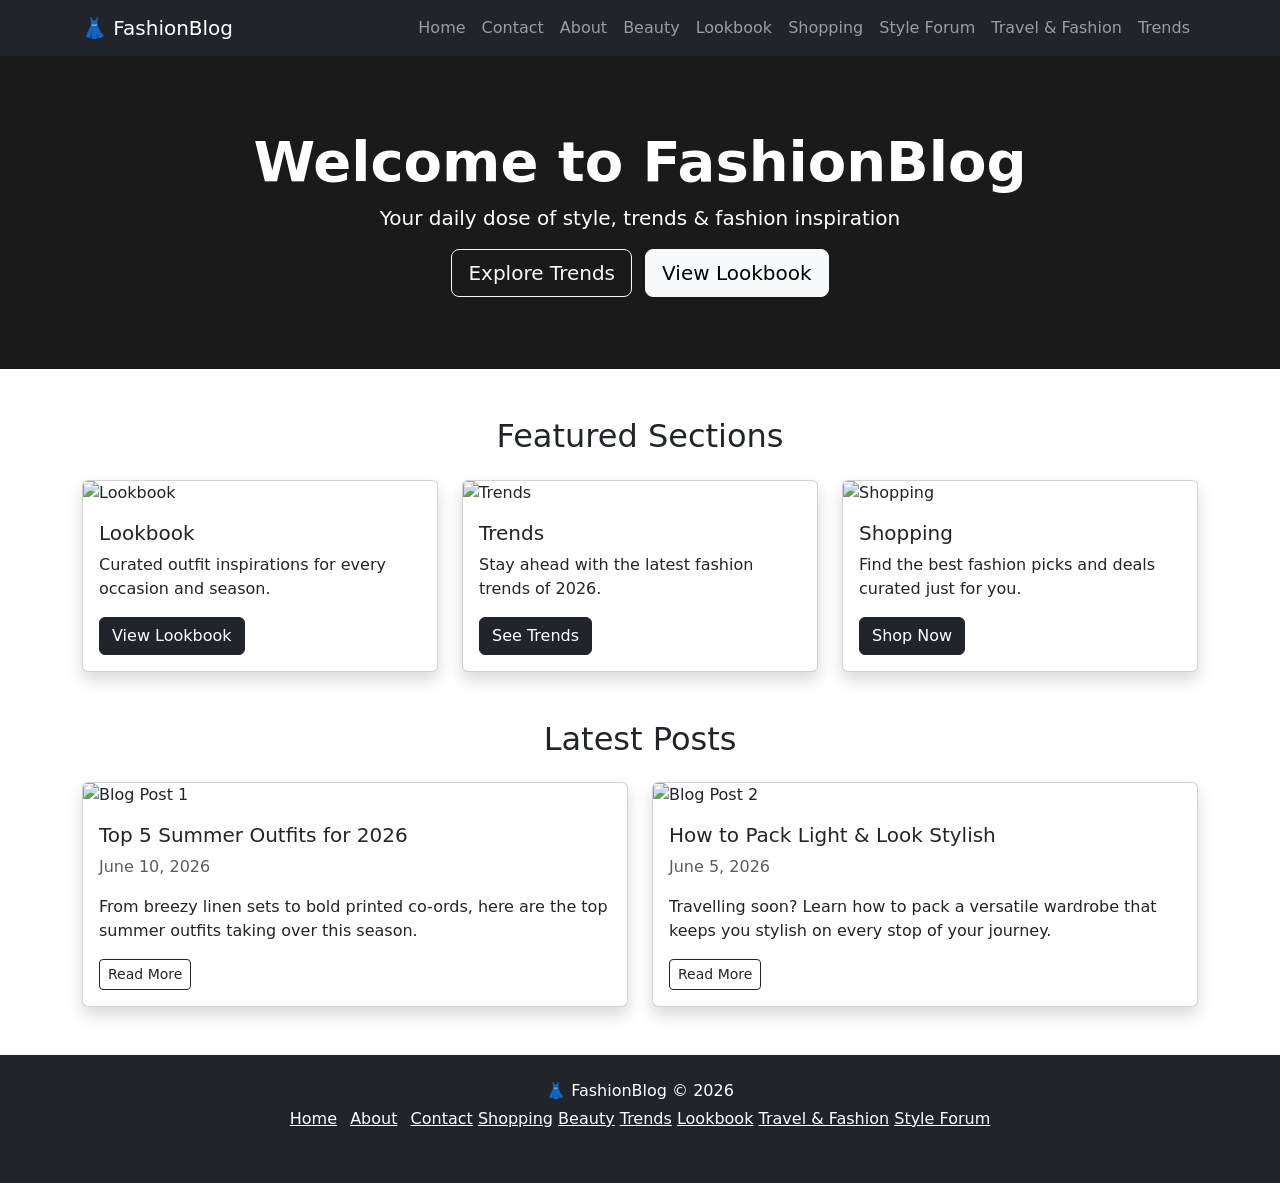
==== index.html @ 81f2b1f4 "commit all 45 files" ====
<!DOCTYPE html>
<html lang="en">
<head>
    <meta charset="UTF-8">
    <meta name="viewport" content="width=device-width, initial-scale=1.0">
    <title>Page Title - Fashion Blog</title>
    <link href="https://cdn.jsdelivr.net/npm/bootstrap@5.3.0/dist/css/bootstrap.min.css" rel="stylesheet">
    <link rel="stylesheet" href="css/style.css">
</head>
<body>

    <nav class="navbar navbar-expand-lg navbar-dark bg-dark">
  <div class="container">
    <a class="navbar-brand" href="index.html">👗 FashionBlog</a>
    <button class="navbar-toggler" type="button" 
      data-bs-toggle="collapse" data-bs-target="#navbarNav">
      <span class="navbar-toggler-icon"></span>
    </button>
    <div class="collapse navbar-collapse" id="navbarNav">
      <ul class="navbar-nav ms-auto">
        <li class="nav-item"><a class="nav-link" href="index.html">Home</a></li>
        <li class="nav-item"><a class="nav-link" href="contact.html">Contact</a></li>
        <li class="nav-item"><a class="nav-link" href="about.html">About</a></li>
        <li class="nav-item"><a class="nav-link" href="beauty.html">Beauty</a></li>
        <li class="nav-item"><a class="nav-link" href="lookbook.html">Lookbook</a></li>
        <li class="nav-item"><a class="nav-link" href="shopping.html">Shopping</a></li>
        <li class="nav-item"><a class="nav-link" href="styleforum.html">Style Forum</a></li>
        <li class="nav-item"><a class="nav-link" href="travel-fashion.html">Travel & Fashion</a></li>
        <li class="nav-item"><a class="nav-link" href="trends.html">Trends</a></li>
      </ul>
    </div>
  </div>
</nav>
     <section class="text-white text-center py-5" style="background-color:#1a1a1a;">
  <div class="container py-4">
    <h1 class="display-4 fw-bold">Welcome to FashionBlog</h1>
    <p class="lead">Your daily dose of style, trends & fashion inspiration</p>
    <a href="trends.html" class="btn btn-outline-light btn-lg me-2">Explore Trends</a>
    <a href="lookbook.html" class="btn btn-light btn-lg">View Lookbook</a>
  </div>
</section>

<section class="container mt-5">
  <h2 class="text-center mb-4">Featured Sections</h2>
  <div class="row g-4">
    <div class="col-md-4">
      <div class="card h-100 shadow">
        <img src="" class="card-img-top" alt="Lookbook">
        <div class="card-body">
          <h5 class="card-title">Lookbook</h5>
          <p class="card-text">Curated outfit inspirations for every occasion and season.</p>
          <a href="lookbook.html" class="btn btn-dark">View Lookbook</a>
        </div>
      </div>
    </div>
    <div class="col-md-4">
      <div class="card h-100 shadow">
        <img src="" class="card-img-top" alt="Trends">
        <div class="card-body">
          <h5 class="card-title">Trends</h5>
          <p class="card-text">Stay ahead with the latest fashion trends of 2026.</p>
          <a href="trends.html" class="btn btn-dark">See Trends</a>
        </div>
      </div>
    </div>
    <div class="col-md-4">
      <div class="card h-100 shadow">
        <img src="" class="card-img-top" alt="Shopping">
        <div class="card-body">
          <h5 class="card-title">Shopping</h5>
          <p class="card-text">Find the best fashion picks and deals curated just for you.</p>
          <a href="shopping.html" class="btn btn-dark">Shop Now</a>
        </div>
      </div>
    </div>
  </div>
</section>

<section class="container mt-5">
  <h2 class="text-center mb-4">Latest Posts</h2>
  <div class="row g-4">
    <div class="col-md-6">
      <div class="card shadow">
        <img src="" class="card-img-top" alt="Blog Post 1">
        <div class="card-body">
          <h5 class="card-title">Top 5 Summer Outfits for 2026</h5>
          <p class="text-muted">June 10, 2026</p>
          <p class="card-text">From breezy linen sets to bold printed co-ords, here are the top summer outfits taking over this season.</p>
          <a href="trends.html" class="btn btn-outline-dark btn-sm">Read More</a>
        </div>
      </div>
    </div>
    <div class="col-md-6">
      <div class="card shadow">
        <img src="" class="card-img-top" alt="Blog Post 2">
        <div class="card-body">
          <h5 class="card-title">How to Pack Light & Look Stylish</h5>
          <p class="text-muted">June 5, 2026</p>
          <p class="card-text">Travelling soon? Learn how to pack a versatile wardrobe that keeps you stylish on every stop of your journey.</p>
          <a href="travel-fashion.html" class="btn btn-outline-dark btn-sm">Read More</a>
        </div>
      </div>
    </div>
  </div>
</section>



    <footer class="bg-dark text-white text-center py-4 mt-5">
  <div class="container">
    <p class="mb-1">👗 FashionBlog &copy; 2026</p>
    <p class="mb-1">
      <a href="index.html" class="text-white me-2">Home</a>
      <a href="about.html" class="text-white me-2">About</a>
      <a href="contact.html" class="text-white">Contact</a>
      <a href="shopping.html" class="text-white">Shopping</a>
      <a href="beauty.html" class="text-white">Beauty</a>
      <a href="trends.html" class="text-white">Trends</a>
      <a href="lookbook.html" class="text-white">Lookbook</a>
      <a href="travel-fashion.html" class="text-white">Travel & Fashion</a>
      <a href="style-forum.html" class="text-white">Style Forum</a>

    </p>
    <p class="mb-0 text-muted">Designed by Tiffany Chola </p>
  </div>
</footer>

    <script src="https://cdn.jsdelivr.net/npm/bootstrap@5.3.0/dist/js/bootstrap.bundle.min.js"></script>
    <script src="js/main.js"></script>
</body>
</html>
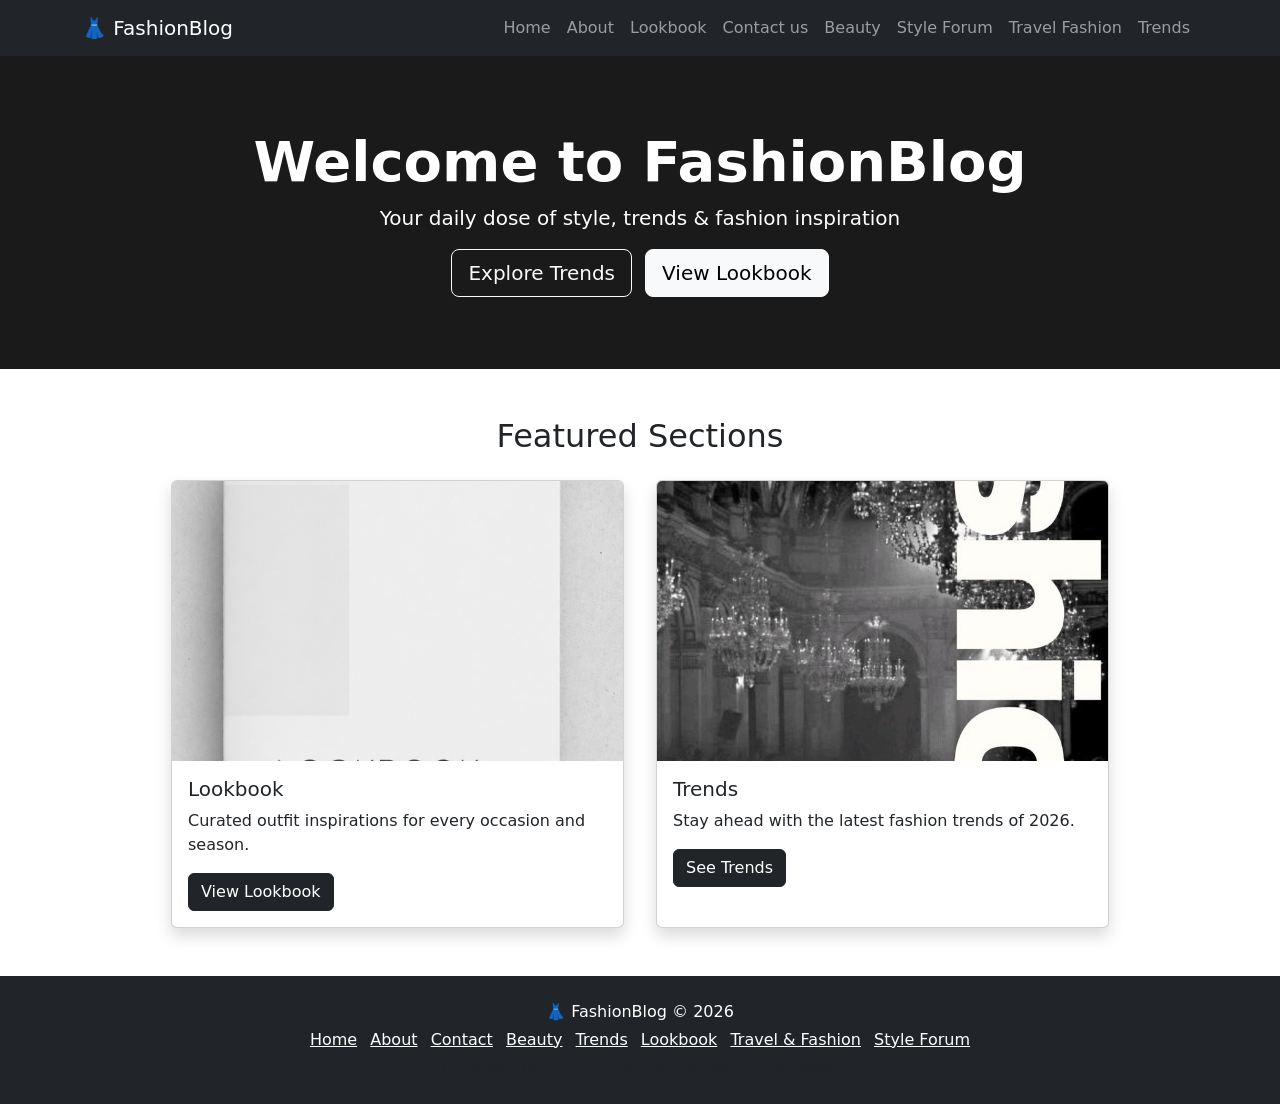
==== commit e5779c56: "commit to main" ====
--- a/index.html
+++ b/index.html
@@ -3,35 +3,34 @@
 <head>
     <meta charset="UTF-8">
     <meta name="viewport" content="width=device-width, initial-scale=1.0">
-    <title>Page Title - Fashion Blog</title>
+    <title>FashionBlog - Home</title>
     <link href="https://cdn.jsdelivr.net/npm/bootstrap@5.3.0/dist/css/bootstrap.min.css" rel="stylesheet">
     <link rel="stylesheet" href="css/style.css">
 </head>
 <body>
 
-    <nav class="navbar navbar-expand-lg navbar-dark bg-dark">
+<nav class="navbar navbar-expand-lg navbar-dark bg-dark">
   <div class="container">
     <a class="navbar-brand" href="index.html">👗 FashionBlog</a>
-    <button class="navbar-toggler" type="button" 
-      data-bs-toggle="collapse" data-bs-target="#navbarNav">
+    <button class="navbar-toggler" type="button" data-bs-toggle="collapse" data-bs-target="#navbarNav">
       <span class="navbar-toggler-icon"></span>
     </button>
     <div class="collapse navbar-collapse" id="navbarNav">
       <ul class="navbar-nav ms-auto">
         <li class="nav-item"><a class="nav-link" href="index.html">Home</a></li>
-        <li class="nav-item"><a class="nav-link" href="contact.html">Contact</a></li>
         <li class="nav-item"><a class="nav-link" href="about.html">About</a></li>
+        <li class="nav-item"><a class="nav-link" href="lookbook.html">Lookbook</a></li>
+        <li class="nav-item"><a class="nav-link" href="contact.html">Contact us</a></li>
         <li class="nav-item"><a class="nav-link" href="beauty.html">Beauty</a></li>
-        <li class="nav-item"><a class="nav-link" href="lookbook.html">Lookbook</a></li>
-        <li class="nav-item"><a class="nav-link" href="shopping.html">Shopping</a></li>
-        <li class="nav-item"><a class="nav-link" href="styleforum.html">Style Forum</a></li>
-        <li class="nav-item"><a class="nav-link" href="travel-fashion.html">Travel & Fashion</a></li>
+        <li class="nav-item"><a class="nav-link" href="style-forum.html">Style Forum</a></li>
+        <li class="nav-item"><a class="nav-link" href="travel-fashion.html">Travel Fashion</a></li>
         <li class="nav-item"><a class="nav-link" href="trends.html">Trends</a></li>
       </ul>
     </div>
   </div>
 </nav>
-     <section class="text-white text-center py-5" style="background-color:#1a1a1a;">
+
+<section class="text-white text-center py-5" style="background-color:#1a1a1a;">
   <div class="container py-4">
     <h1 class="display-4 fw-bold">Welcome to FashionBlog</h1>
     <p class="lead">Your daily dose of style, trends & fashion inspiration</p>
@@ -42,10 +41,13 @@
 
 <section class="container mt-5">
   <h2 class="text-center mb-4">Featured Sections</h2>
-  <div class="row g-4">
-    <div class="col-md-4">
+  <div class="row g-5 justify-content-center">
+
+    <div class="col-md-5 px-3">
       <div class="card h-100 shadow">
-        <img src="" class="card-img-top" alt="Lookbook">
+        <img src="images/lookbook coverimage - Copy.png"
+             class="card-img-top" alt="Lookbook"
+             style="height: 280px; object-fit: cover;">
         <div class="card-body">
           <h5 class="card-title">Lookbook</h5>
           <p class="card-text">Curated outfit inspirations for every occasion and season.</p>
@@ -53,9 +55,12 @@
         </div>
       </div>
     </div>
-    <div class="col-md-4">
+
+    <div class="col-md-5 px-3">
       <div class="card h-100 shadow">
-        <img src="" class="card-img-top" alt="Trends">
+        <img src="images/Trends image cover.jpeg"
+             class="card-img-top" alt="Trends"
+             style="height: 280px; object-fit: cover;">
         <div class="card-body">
           <h5 class="card-title">Trends</h5>
           <p class="card-text">Stay ahead with the latest fashion trends of 2026.</p>
@@ -63,69 +68,28 @@
         </div>
       </div>
     </div>
-    <div class="col-md-4">
-      <div class="card h-100 shadow">
-        <img src="" class="card-img-top" alt="Shopping">
-        <div class="card-body">
-          <h5 class="card-title">Shopping</h5>
-          <p class="card-text">Find the best fashion picks and deals curated just for you.</p>
-          <a href="shopping.html" class="btn btn-dark">Shop Now</a>
-        </div>
-      </div>
-    </div>
+
   </div>
 </section>
 
-<section class="container mt-5">
-  <h2 class="text-center mb-4">Latest Posts</h2>
-  <div class="row g-4">
-    <div class="col-md-6">
-      <div class="card shadow">
-        <img src="" class="card-img-top" alt="Blog Post 1">
-        <div class="card-body">
-          <h5 class="card-title">Top 5 Summer Outfits for 2026</h5>
-          <p class="text-muted">June 10, 2026</p>
-          <p class="card-text">From breezy linen sets to bold printed co-ords, here are the top summer outfits taking over this season.</p>
-          <a href="trends.html" class="btn btn-outline-dark btn-sm">Read More</a>
-        </div>
-      </div>
-    </div>
-    <div class="col-md-6">
-      <div class="card shadow">
-        <img src="" class="card-img-top" alt="Blog Post 2">
-        <div class="card-body">
-          <h5 class="card-title">How to Pack Light & Look Stylish</h5>
-          <p class="text-muted">June 5, 2026</p>
-          <p class="card-text">Travelling soon? Learn how to pack a versatile wardrobe that keeps you stylish on every stop of your journey.</p>
-          <a href="travel-fashion.html" class="btn btn-outline-dark btn-sm">Read More</a>
-        </div>
-      </div>
-    </div>
-  </div>
-</section>
-
-
-
-    <footer class="bg-dark text-white text-center py-4 mt-5">
+<footer class="bg-dark text-white text-center py-4 mt-5">
   <div class="container">
     <p class="mb-1">👗 FashionBlog &copy; 2026</p>
     <p class="mb-1">
       <a href="index.html" class="text-white me-2">Home</a>
       <a href="about.html" class="text-white me-2">About</a>
-      <a href="contact.html" class="text-white">Contact</a>
-      <a href="shopping.html" class="text-white">Shopping</a>
-      <a href="beauty.html" class="text-white">Beauty</a>
-      <a href="trends.html" class="text-white">Trends</a>
-      <a href="lookbook.html" class="text-white">Lookbook</a>
-      <a href="travel-fashion.html" class="text-white">Travel & Fashion</a>
+      <a href="contact.html" class="text-white me-2">Contact</a>
+      <a href="beauty.html" class="text-white me-2">Beauty</a>
+      <a href="trends.html" class="text-white me-2">Trends</a>
+      <a href="lookbook.html" class="text-white me-2">Lookbook</a>
+      <a href="travel-fashion.html" class="text-white me-2">Travel & Fashion</a>
       <a href="style-forum.html" class="text-white">Style Forum</a>
-
     </p>
-    <p class="mb-0 text-muted">Designed by Tiffany Chola </p>
+    <p class="mb-0 text-muted">Designed by Tiffany Chola & inspired by Pinterest</p>
   </div>
 </footer>
 
-    <script src="https://cdn.jsdelivr.net/npm/bootstrap@5.3.0/dist/js/bootstrap.bundle.min.js"></script>
-    <script src="js/main.js"></script>
+<script src="https://cdn.jsdelivr.net/npm/bootstrap@5.3.0/dist/js/bootstrap.bundle.min.js"></script>
+<script src="js/main.js"></script>
 </body>
 </html>
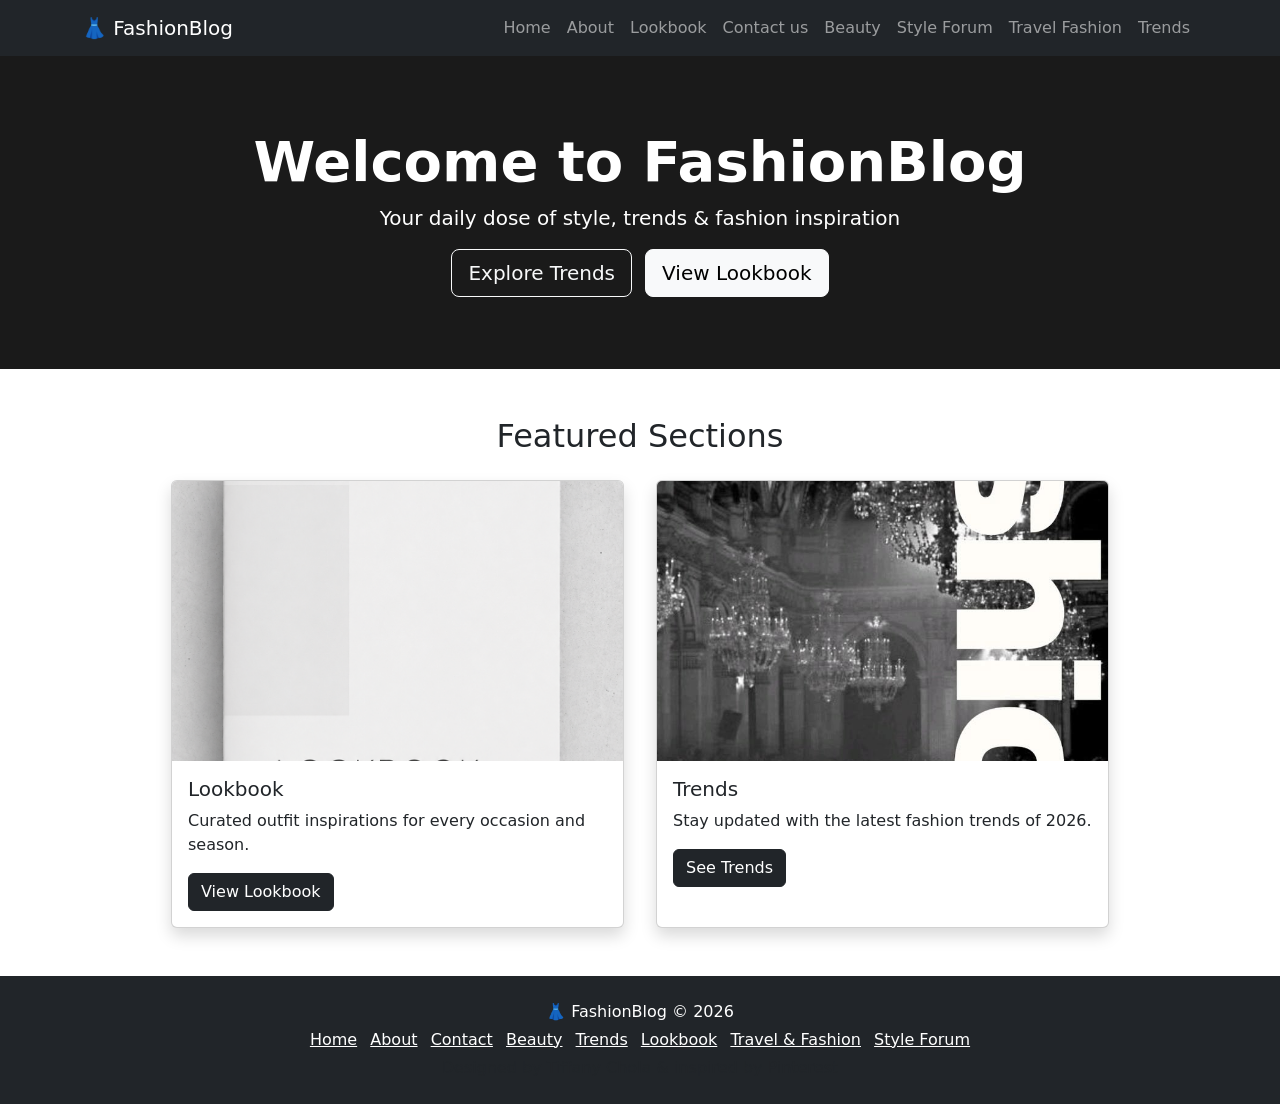
==== commit 93177b57: "Update index.html" ====
--- a/index.html
+++ b/index.html
@@ -3,6 +3,7 @@
 <head>
     <meta charset="UTF-8">
     <meta name="viewport" content="width=device-width, initial-scale=1.0">
+    <meta name="author" content="Tiffany Chola">
     <title>FashionBlog - Home</title>
     <link href="https://cdn.jsdelivr.net/npm/bootstrap@5.3.0/dist/css/bootstrap.min.css" rel="stylesheet">
     <link rel="stylesheet" href="css/style.css">
@@ -63,7 +64,7 @@
              style="height: 280px; object-fit: cover;">
         <div class="card-body">
           <h5 class="card-title">Trends</h5>
-          <p class="card-text">Stay ahead with the latest fashion trends of 2026.</p>
+          <p class="card-text">Stay updated with the latest fashion trends of 2026.</p>
           <a href="trends.html" class="btn btn-dark">See Trends</a>
         </div>
       </div>
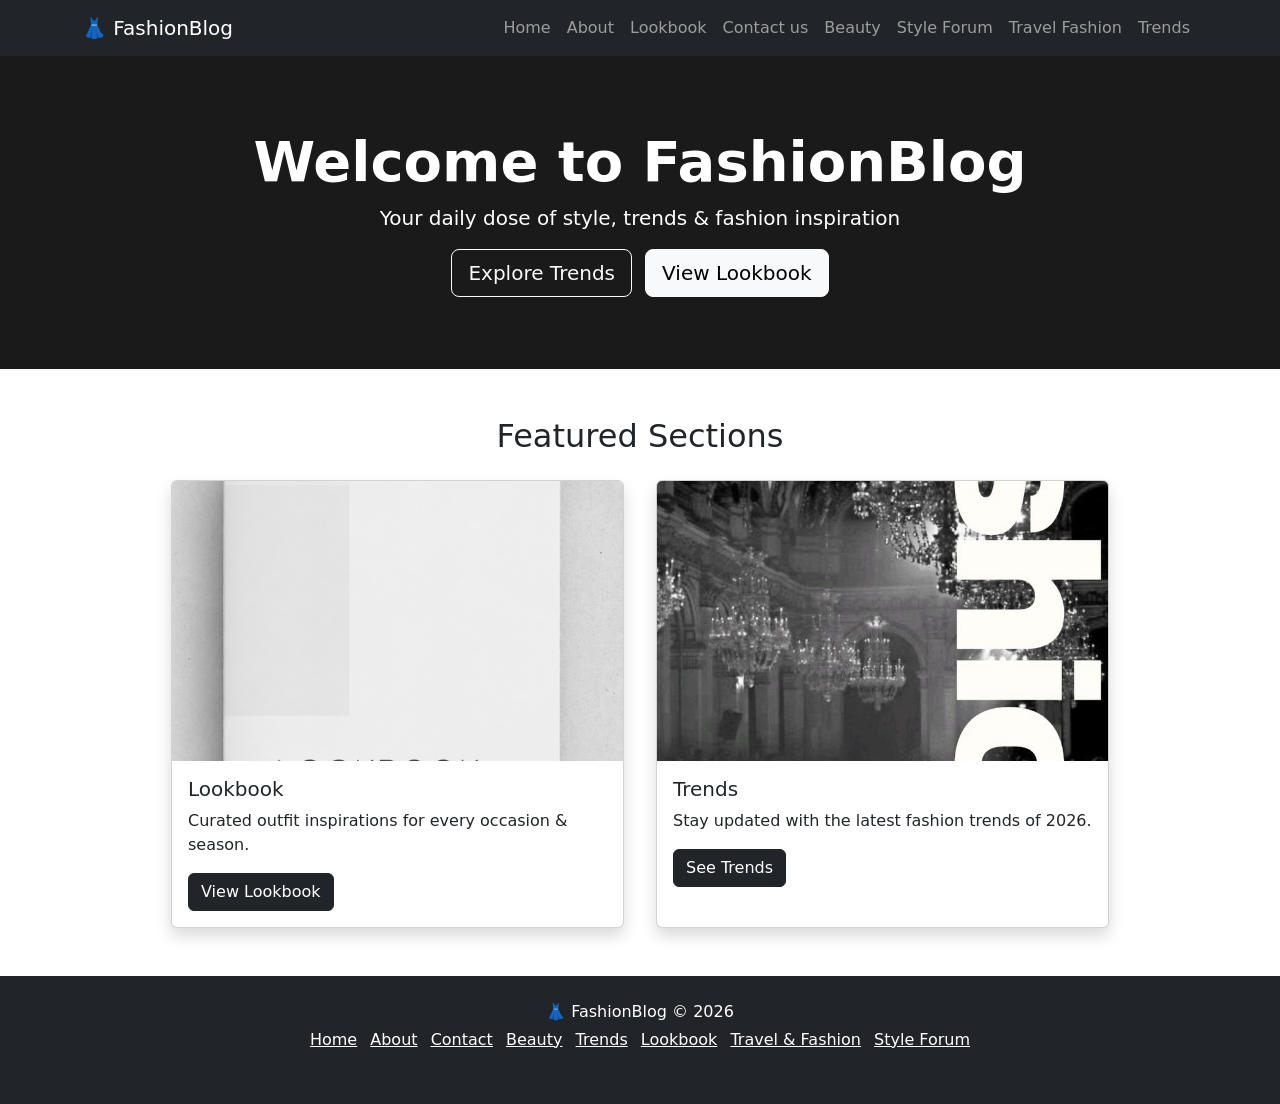
==== commit dd0d9d3a: "Update index.html" ====
--- a/index.html
+++ b/index.html
@@ -3,7 +3,6 @@
 <head>
     <meta charset="UTF-8">
     <meta name="viewport" content="width=device-width, initial-scale=1.0">
-    <meta name="author" content="Tiffany Chola">
     <title>FashionBlog - Home</title>
     <link href="https://cdn.jsdelivr.net/npm/bootstrap@5.3.0/dist/css/bootstrap.min.css" rel="stylesheet">
     <link rel="stylesheet" href="css/style.css">
@@ -51,7 +50,7 @@
              style="height: 280px; object-fit: cover;">
         <div class="card-body">
           <h5 class="card-title">Lookbook</h5>
-          <p class="card-text">Curated outfit inspirations for every occasion and season.</p>
+          <p class="card-text">Curated outfit inspirations for every occasion & season.</p>
           <a href="lookbook.html" class="btn btn-dark">View Lookbook</a>
         </div>
       </div>
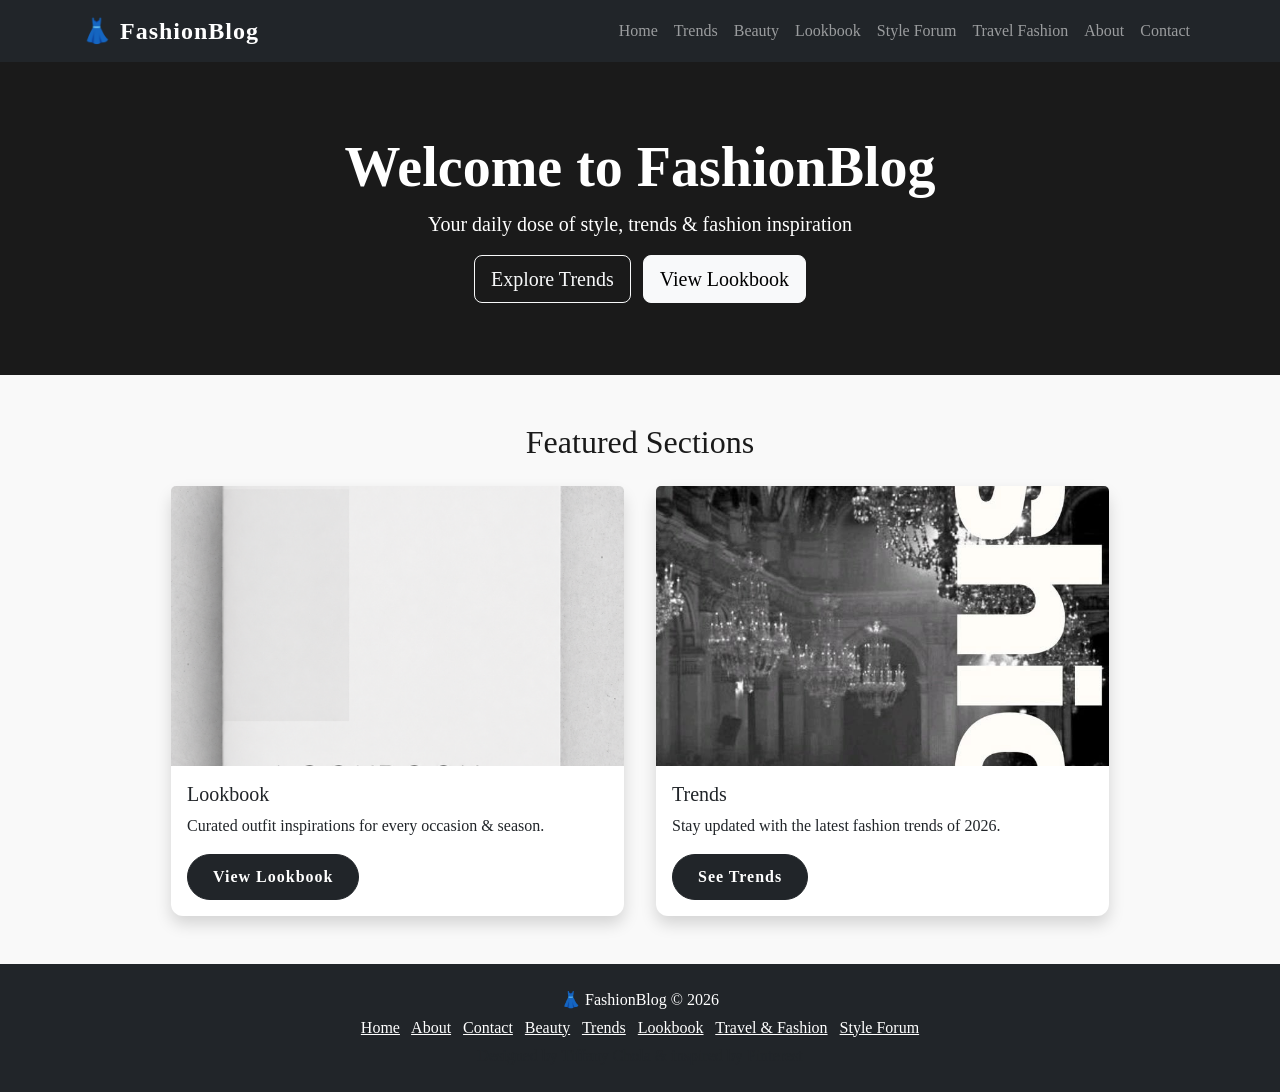
==== commit 9eb59032: "Update index.html" ====
--- a/index.html
+++ b/index.html
@@ -18,13 +18,13 @@
     <div class="collapse navbar-collapse" id="navbarNav">
       <ul class="navbar-nav ms-auto">
         <li class="nav-item"><a class="nav-link" href="index.html">Home</a></li>
-        <li class="nav-item"><a class="nav-link" href="about.html">About</a></li>
-        <li class="nav-item"><a class="nav-link" href="lookbook.html">Lookbook</a></li>
-        <li class="nav-item"><a class="nav-link" href="contact.html">Contact us</a></li>
-        <li class="nav-item"><a class="nav-link" href="beauty.html">Beauty</a></li>
-        <li class="nav-item"><a class="nav-link" href="style-forum.html">Style Forum</a></li>
-        <li class="nav-item"><a class="nav-link" href="travel-fashion.html">Travel Fashion</a></li>
-        <li class="nav-item"><a class="nav-link" href="trends.html">Trends</a></li>
+<li class="nav-item"><a class="nav-link" href="trends.html">Trends</a></li>
+<li class="nav-item"><a class="nav-link" href="beauty.html">Beauty</a></li>
+<li class="nav-item"><a class="nav-link" href="lookbook.html">Lookbook</a></li>
+<li class="nav-item"><a class="nav-link" href="style-forum.html">Style Forum</a></li>
+<li class="nav-item"><a class="nav-link" href="travel-fashion.html">Travel Fashion</a></li>
+<li class="nav-item"><a class="nav-link" href="about.html">About</a></li>
+<li class="nav-item"><a class="nav-link" href="contact.html">Contact</a></li>
       </ul>
     </div>
   </div>
--- a/css/style.css
+++ b/css/style.css
@@ -0,0 +1,127 @@
+/* FashionBlog Stylesheet */
+/* Author: Tiffany Chola */
+/* BBT2102 Web Application Development */
+
+* {
+  margin: 0;
+  padding: 0;
+  box-sizing: border-box;
+}
+
+/* Body Styles */
+body {
+  font-family: 'Georgia', serif;
+  background-color: #f9f9f9;
+  color: #1a1a1a;
+  scroll-behavior: smooth;
+}
+
+/* Navbar Styles */
+.navbar-brand {
+  font-size: 1.5rem;
+  font-weight: bold;
+  letter-spacing: 1px;
+}
+
+.nav-link:hover {
+  color: #ccc !important;
+  transition: 0.3s ease;
+}
+
+/* Hero Section */
+.hero-section {
+  background-color: #1a1a1a;
+  color: white;
+  padding: 80px 0;
+  text-align: center;
+}
+
+.hero-section h1 {
+  font-size: 3rem;
+  font-weight: bold;
+  letter-spacing: 2px;
+}
+
+
+/* Card Styles */
+.card {
+  border-radius: 12px;
+  border: none;
+  transition: transform 0.3s ease, box-shadow 0.3s ease;
+}
+
+.card:hover {
+  transform: translateY(-5px);
+  box-shadow: 0 8px 20px rgba(0,0,0,0.15);
+}
+
+/* Button Styles */
+.btn-dark {
+  border-radius: 25px;
+  padding: 10px 25px;
+  font-weight: bold;
+  letter-spacing: 1px;
+  transition: background-color 0.3s ease;
+}
+
+.btn-dark:hover {
+  background-color: #444 !important;
+}
+
+
+/* Footer Styles */
+footer {
+  background-color: #1a1a1a;
+  color: #fff;
+  padding: 40px 0;
+  margin-top: 60px;
+}
+
+footer a:hover {
+  color: #ccc !important;
+  text-decoration: underline;
+}
+
+
+/* Badge Styles */
+.badge {
+  border-radius: 20px;
+  padding: 6px 12px;
+  font-size: 0.8rem;
+  margin-right: 5px;
+}
+
+/* Image Styles */
+img {
+  object-fit: cover;
+}
+
+/* Dark Mode */
+.dark-mode {
+  background-color: #121212;
+  color: #f0f0f0;
+}
+
+.dark-mode .card {
+  background-color: #1e1e1e;
+  color: #f0f0f0;
+}
+
+.dark-mode .navbar {
+  background-color: #000 !important;
+}
+
+/* Responsive Styles */
+@media (max-width: 768px) {
+  .hero-section h1 {
+    font-size: 2rem;
+  }
+
+  .card {
+    margin-bottom: 20px;
+  }
+
+  footer {
+    font-size: 0.85rem;
+  }
+}
